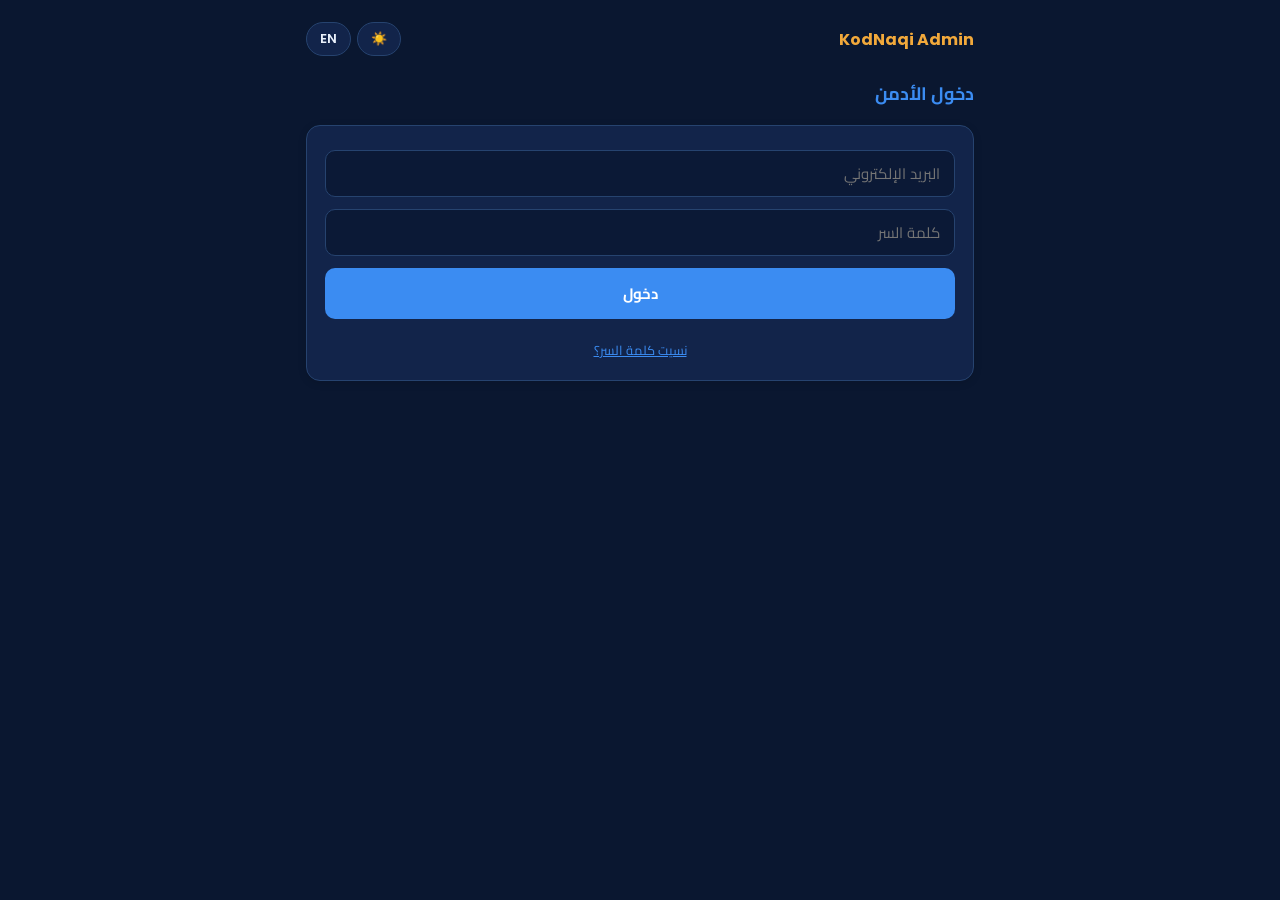
==== static/admin.html @ 53235cf1 "Deploy to Vercel v1" ====
<!DOCTYPE html>
<html lang="ar" dir="rtl" data-theme="dark">
<head>
<meta charset="utf-8"><meta name="viewport" content="width=device-width, initial-scale=1">
<title>KodNaqi Admin</title>
<link rel="stylesheet" href="/static/style.css">
<style>
  .tabs{display:flex;gap:6px;margin:12px 0;flex-wrap:wrap}
  .tabs button{width:auto;flex:1;padding:9px 10px;background:var(--card);color:var(--text);border:1px solid var(--border);font-weight:600;font-size:12.5px;border-radius:10px}
  .tabs button.active{background:var(--accent2);color:#fff;border-color:var(--accent2)}
  .codes{display:grid;grid-template-columns:1fr 1fr;gap:8px;margin:12px 0}
  .codes code{background:var(--input);border:1px solid var(--border);padding:10px;border-radius:8px;text-align:center;font-family:monospace;font-size:15px;letter-spacing:2px;color:var(--text)}
  .warn{background:rgba(242,169,59,.15);border:1px solid var(--accent);padding:12px;border-radius:10px;margin:10px 0;font-size:13px;line-height:1.7}
  .log-row{font-size:12px;padding:6px 8px;border-bottom:1px solid var(--border);display:flex;justify-content:space-between;gap:8px;flex-wrap:wrap}
  .log-row time{color:var(--muted)}
  hr{border:none;border-top:1px solid var(--border);margin:18px 0}
  .file-info{font-size:12px;color:var(--accent);margin:6px 0;min-height:16px;word-break:break-all}
  .prog{height:8px;background:var(--input);border-radius:10px;overflow:hidden;margin:8px 0;display:none}
  .prog-bar{height:100%;background:var(--accent2);width:0%;transition:width .2s}
  .upmsg{font-size:13px;margin-top:8px;min-height:18px}
  .upmsg.ok{color:var(--ok)}
  .upmsg.err{color:#e05c5c}
  button:disabled{opacity:.5;cursor:wait}
</style>
<script>
document.documentElement.dataset.theme = localStorage.getItem('kq-theme') || 'dark';
var l = localStorage.getItem('kq-lang') || 'ar';
document.documentElement.lang = l; document.documentElement.dir = l==='ar'?'rtl':'ltr';
</script>
</head>
<body>
<div class="wrap">
  <div class="topbar">
    <b style="color:var(--accent)">KodNaqi Admin</b>
    <div class="ctrl">
      <button onclick="toggleTheme()" id="themeBtn">🌙</button>
      <button onclick="toggleLang()" id="langBtn">EN</button>
    </div>
  </div>
  <div id="root"></div>
</div>
<script>
const T = {
  ar: {pass:"كلمة السر", email:"البريد الإلكتروني", phone:"رقم الهاتف (اختياري)",
       setup_title:"إعداد حساب الأدمن (أول مرة فقط)",
       setup_note:"سيتم إنشاء 10 رموز استرداد — احفظها في مكان آمن.",
       setup_btn:"إنشاء الحساب", login_btn:"دخول", login_title:"دخول الأدمن",
       forgot:"نسيت كلمة السر؟", otp_title:"رمز التحقق", otp_note:"أدخل الرمز من بريدك",
       otp_btn:"تحقق", recovery_title:"استرداد الحساب",
       recovery_note:"اختر طريقة: رابط بريد أو رمز استرداد.",
       send_link:"إرسال رابط للبريد", use_code:"استخدام رمز الاسترداد",
       new_pass:"كلمة السر الجديدة", confirm_pass:"تأكيد كلمة السر", reset_btn:"تعيين",
       codes_saved:"حفظت هذه الرموز",
       up_new:"رفع كتاب", title:"عنوان الكتاب", author:"المؤلف",
       subject:"التخصص", upload:"رفع الكتاب", new_key:"مفتاح طالب",
       sname:"اسم الطالب", sphone:"رقم الهاتف", skey:"المفتاح (مثال: KQ-2026-001)",
       create:"إنشاء", books:"الكتب", keys:"المفاتيح",
       settings:"الإعدادات", audit:"السجل", del:"حذف", toggle:"تبديل",
       logout:"خروج", wrong:"خطأ", empty:"لا شيء",
       change_pw:"تغيير كلمة السر", current_pw:"كلمة السر الحالية",
       regen:"إعادة إنشاء رموز الاسترداد", regen_note:"ستُلغى القديمة وتظهر 10 جديدة.",
       twofa:"تفعيل التحقق بخطوتين", email_cfg:"إعداد البريد (SMTP)",
       smtp_user:"البريد المرسل منه", smtp_pass:"App Password",
       smtp_host:"SMTP Host", smtp_port:"المنفذ", test_send:"حفظ واختبار",
       email_hint:"لـ Gmail: فعّل 2FA ثم أنشئ App Password.",
       remaining_codes:"رموز استرداد متبقية", save_codes:"احفظ هذه الرموز الآن!",
       stopped:"(موقوف)", need_email:"أعدّ البريد أولاً",
       pick_first:"اختر ملف PDF أولاً", not_pdf:"الملف ليس PDF",
       uploading:"جاري الرفع", uploaded:"تم الرفع بنجاح", failed:"فشل الرفع",
       session_expired:"انتهت الجلسة — سجّل الدخول من جديد"},
  en: {pass:"Password", email:"Email", phone:"Phone (optional)",
       setup_title:"Admin account setup (first time only)",
       setup_note:"10 recovery codes will be generated — save them safely.",
       setup_btn:"Create account", login_btn:"Login", login_title:"Admin login",
       forgot:"Forgot password?", otp_title:"Verification code", otp_note:"Enter the code from your email",
       otp_btn:"Verify", recovery_title:"Account recovery",
       recovery_note:"Choose method: email link or recovery code.",
       send_link:"Send email link", use_code:"Use recovery code",
       new_pass:"New password", confirm_pass:"Confirm password", reset_btn:"Set",
       codes_saved:"I saved these codes",
       up_new:"Upload book", title:"Book title", author:"Author",
       subject:"Subject", upload:"Upload book", new_key:"Student key",
       sname:"Student name", sphone:"Phone", skey:"Key (e.g. KQ-2026-001)",
       create:"Create", books:"Books", keys:"Keys",
       settings:"Settings", audit:"Audit log", del:"Delete", toggle:"Toggle",
       logout:"Logout", wrong:"Error", empty:"Empty",
       change_pw:"Change password", current_pw:"Current password",
       regen:"Regenerate recovery codes", regen_note:"Old codes invalidated, 10 new shown once.",
       twofa:"Enable 2FA", email_cfg:"Email setup (SMTP)",
       smtp_user:"From email", smtp_pass:"App Password",
       smtp_host:"SMTP Host", smtp_port:"Port", test_send:"Save & test",
       email_hint:"Gmail: enable 2FA then create an App Password.",
       remaining_codes:"Remaining recovery codes", save_codes:"Save these codes now!",
       stopped:"(disabled)", need_email:"Set up email first",
       pick_first:"Pick a PDF file first", not_pdf:"Not a PDF file",
       uploading:"Uploading", uploaded:"Uploaded successfully", failed:"Upload failed",
       session_expired:"Session expired — login again"}
};
let lang = localStorage.getItem('kq-lang') || 'ar';
const t = k => T[lang][k] || k;

function toggleTheme(){const th=document.documentElement.dataset.theme==='dark'?'light':'dark';document.documentElement.dataset.theme=th;localStorage.setItem('kq-theme',th);themeBtn.textContent=th==='dark'?'☀️':'🌙';}
function toggleLang(){lang=lang==='ar'?'en':'ar';localStorage.setItem('kq-lang',lang);document.documentElement.lang=lang;document.documentElement.dir=lang==='ar'?'rtl':'ltr';langBtn.textContent=lang==='ar'?'EN':'ع';boot();}

async function api(u,o={}){o.credentials='same-origin';if(o.json){o.headers={'Content-Type':'application/json'};o.body=JSON.stringify(o.json);delete o.json}const r=await fetch(u,o);const j=await r.json().catch(()=>({}));if(r.status===401&&j.auth){renderLogin();throw new Error('401');}return j;}

let boot_status=null, pendingCodes=null, resetToken=null, curTab='books';

async function boot(){
  resetToken = new URLSearchParams(location.search).get('reset');
  try { boot_status = await api('/api/admin/status'); } catch(e) { boot_status = {}; }
  if (resetToken) { renderReset(); return; }
  if (boot_status.setup_needed) renderSetup();
  else if (boot_status.session_active) renderMain();
  else renderLogin();
}

function renderSetup(){
  root.innerHTML = `
    <h2>${t('setup_title')}</h2>
    <div class="card">
      <div class="warn">${t('setup_note')}</div>
      <input id="email" type="email" placeholder="${t('email')}">
      <input id="phone" placeholder="${t('phone')}">
      <input id="pw"    type="password" placeholder="${t('pass')} (8+ chars)">
      <input id="pw2"   type="password" placeholder="${t('confirm_pass')}">
      <button onclick="doSetup()">${t('setup_btn')}</button>
      <div id="m" class="err"></div>
    </div>`;
}
async function doSetup(){
  if (pw.value !== pw2.value) { document.getElementById('m').textContent='كلمتا السر غير متطابقتين'; return; }
  const r = await api('/api/admin/setup',{method:'POST',json:{email:email.value,phone:phone.value,password:pw.value}});
  if (r.ok) { pendingCodes = r.recovery_codes; if(boot_status) boot_status.session_active=true; renderCodes(); }
  else document.getElementById('m').textContent = r.error || t('wrong');
}

function renderCodes(){
  root.innerHTML = `
    <h2>${t('remaining_codes')}</h2>
    <div class="warn">${t('save_codes')}</div>
    <div class="codes">${pendingCodes.map(c=>`<code>${c}</code>`).join('')}</div>
    <button onclick="codesConfirmed()">${t('codes_saved')}</button>`;
}
function codesConfirmed(){
  pendingCodes = null;
  if (boot_status && boot_status.session_active) renderMain();
  else renderLogin();
}

function renderLogin(){
  root.innerHTML = `
    <h2>${t('login_title')}</h2>
    <div class="card">
      <input id="email" type="email" placeholder="${t('email')}">
      <input id="pw"    type="password" placeholder="${t('pass')}">
      <button onclick="doLogin()">${t('login_btn')}</button>
      <div id="m" class="err"></div>
      <div style="text-align:center;margin-top:12px">
        <a href="#" onclick="renderForgot();return false" style="color:var(--accent2);font-size:13px">${t('forgot')}</a>
      </div>
    </div>`;
}
async function doLogin(){
  const r = await api('/api/admin/login',{method:'POST',json:{email:email.value,password:pw.value}});
  if (r.ok && r.otp_required) { renderOtp(); return; }
  if (r.ok) { boot_status.session_active=true; renderMain(); }
  else document.getElementById('m').textContent = r.error || t('wrong');
}

function renderOtp(){
  root.innerHTML = `
    <h2>${t('otp_title')}</h2>
    <div class="card">
      <p class="muted">${t('otp_note')}</p>
      <input id="code" inputmode="numeric" maxlength="6" style="text-align:center;font-size:22px;letter-spacing:6px" placeholder="000000">
      <button onclick="doOtp()">${t('otp_btn')}</button>
      <div id="m" class="err"></div>
    </div>`;
}
async function doOtp(){
  const r = await api('/api/admin/verify_otp',{method:'POST',json:{code:code.value}});
  if (r.ok) { boot_status.session_active=true; renderMain(); }
  else document.getElementById('m').textContent = r.error || t('wrong');
}

function renderForgot(){
  root.innerHTML = `
    <h2>${t('recovery_title')}</h2>
    <div class="card">
      <p class="muted">${t('recovery_note')}</p>
      <h3>${t('send_link')}</h3>
      <input id="email" type="email" placeholder="${t('email')}">
      <button onclick="doForgotEmail()">${t('send_link')}</button>
      <div id="m1" class="err"></div>
      <hr>
      <h3>${t('use_code')}</h3>
      <input id="code" placeholder="Recovery Code">
      <input id="npw" type="password" placeholder="${t('new_pass')}">
      <input id="npw2" type="password" placeholder="${t('confirm_pass')}">
      <button onclick="doForgotCode()">${t('reset_btn')}</button>
      <div id="m2" class="err"></div>
      <div style="text-align:center;margin-top:12px">
        <a href="#" onclick="renderLogin();return false" style="color:var(--accent2);font-size:13px">${t('login_btn')}</a>
      </div>
    </div>`;
}
async function doForgotEmail(){
  const r = await api('/api/admin/forgot',{method:'POST',json:{email:email.value}});
  const el = document.getElementById('m1');
  if (r.ok) el.innerHTML = '<span style="color:var(--ok)">تم الإرسال إن وُجد الحساب</span>';
  else el.textContent = r.hint || r.error || t('wrong');
}
async function doForgotCode(){
  if (npw.value !== npw2.value) { document.getElementById('m2').textContent='كلمتا السر غير متطابقتين'; return; }
  const r = await api('/api/admin/reset_password',{method:'POST',json:{recovery_code:code.value,password:npw.value}});
  if (r.ok) { alert('تم. رموز متبقية: '+r.remaining); renderLogin(); }
  else document.getElementById('m2').textContent = r.error || t('wrong');
}

function renderReset(){
  root.innerHTML = `
    <h2>${t('new_pass')}</h2>
    <div class="card">
      <input id="pw"  type="password" placeholder="${t('new_pass')}">
      <input id="pw2" type="password" placeholder="${t('confirm_pass')}">
      <button onclick="doReset()">${t('reset_btn')}</button>
      <div id="m" class="err"></div>
    </div>`;
}
async function doReset(){
  if (pw.value !== pw2.value) { document.getElementById('m').textContent='كلمتا السر غير متطابقتين'; return; }
  const r = await api('/api/admin/reset_password',{method:'POST',json:{token:resetToken,password:pw.value}});
  if (r.ok) { alert('تم'); history.replaceState({},'','/static/admin.html'); renderLogin(); }
  else document.getElementById('m').textContent = r.error || t('wrong');
}

function renderMain(){
  root.innerHTML = `
    <div class="tabs">
      <button class="${curTab==='books'?'active':''}"    onclick="curTab='books';renderMain()">${t('books')}</button>
      <button class="${curTab==='upload'?'active':''}"   onclick="curTab='upload';renderMain()">${t('up_new')}</button>
      <button class="${curTab==='keys'?'active':''}"     onclick="curTab='keys';renderMain()">${t('keys')}</button>
      <button class="${curTab==='settings'?'active':''}" onclick="curTab='settings';renderMain()">${t('settings')}</button>
      <button class="${curTab==='audit'?'active':''}"    onclick="curTab='audit';renderMain()">${t('audit')}</button>
      <button onclick="doLogout()">${t('logout')}</button>
    </div>
    <div id="panel"></div>`;
  if (curTab==='books')    loadBooksPanel();
  if (curTab==='upload')   renderUploadPanel();
  if (curTab==='keys')     loadKeysPanel();
  if (curTab==='settings') renderSettingsPanel();
  if (curTab==='audit')    loadAuditPanel();
}
async function doLogout(){ await api('/api/admin/logout',{method:'POST'}); boot_status.session_active=false; renderLogin(); }

function renderUploadPanel(){
  document.getElementById('panel').innerHTML = `
    <div class="card">
      <input id="title"   placeholder="${t('title')}">
      <input id="author"  placeholder="${t('author')}">
      <input id="subject" placeholder="${t('subject')}">
      <label class="muted" style="font-size:12px;display:block;margin-top:10px">📄 ${t('up_new')} (PDF)</label>
      <input type="file" id="pdf" accept="application/pdf,.pdf"
             onchange="onFilePicked(this)">
      <div id="fname" class="file-info"></div>
      <div class="prog" id="prog"><div class="prog-bar" id="progBar"></div></div>
      <button id="upbtn" onclick="doUpload()">${t('upload')}</button>
      <div id="m" class="upmsg"></div>
    </div>`;
}
function onFilePicked(input){
  const el = document.getElementById('fname');
  const f = input.files && input.files[0];
  if (!f) { el.textContent = ''; return; }
  el.textContent = `📄 ${f.name}  —  ${(f.size/1048576).toFixed(2)} MB`;
  const msg = document.getElementById('m');
  msg.textContent = ''; msg.className = 'upmsg';
}

async function doUpload(){
  const fileInput = document.getElementById('pdf');
  const msg  = document.getElementById('m');
  const btn  = document.getElementById('upbtn');
  const f = fileInput.files && fileInput.files[0];

  if (!f) {
    msg.textContent = '⚠️ اختر ملفاً أولاً'; msg.className = 'upmsg err'; return;
  }

  const fd = new FormData();
  fd.append('pdf', f);
  fd.append('title', (document.getElementById('title').value || f.name));
  fd.append('author', document.getElementById('author').value);
  fd.append('subject', document.getElementById('subject').value);

  btn.disabled = true;
  msg.className = 'upmsg';
  msg.textContent = '⏳ جاري الرفع... يرجى عدم إغلاق الشاشة';

  try {
    const res = await fetch('/api/admin/upload', {
      method: 'POST',
      body: fd,
      credentials: 'same-origin'
    });
    const j = await res.json();
    
    if (res.status === 401) {
      msg.className = 'upmsg err'; msg.textContent = '⚠️ انتهت الجلسة، سجل الدخول مجدداً';
      setTimeout(renderLogin, 1500);
    } else if (res.ok && j.ok) {
      msg.className = 'upmsg ok';
      msg.textContent = `✅ تم الرفع بنجاح — ${(j.size/1048576).toFixed(1)} MB`;
      fileInput.value = ''; document.getElementById('fname').textContent = '';
      document.getElementById('title').value = '';
    } else {
      msg.className = 'upmsg err';
      msg.textContent = '❌ فشل الرفع: ' + (j.error || ('خطأ ' + res.status));
    }
  } catch (err) {
    msg.className = 'upmsg err';
    msg.textContent = '❌ Network Error: ' + err.message;
  } finally {
    btn.disabled = false;
  }
}

async function loadBooksPanel(){
  const bs = await api('/api/admin/books');
  document.getElementById('panel').innerHTML = bs.length ? bs.map(b=>`
    <div class="card"><b>${b.title}</b>
      <small> ${b.subject} • ${(b.size/1048576).toFixed(1)}MB • ${b.pages}p</small>
      <button class="red" style="margin-top:8px" onclick="doDeleteBook('${b.id}')">${t('del')}</button>
    </div>`).join('') : `<div class="card">${t('empty')}</div>`;
}
async function doDeleteBook(id){ if(!confirm('حذف؟'))return; await api('/api/admin/book/'+id,{method:'DELETE'}); loadBooksPanel(); }

async function loadKeysPanel(){
  const ks = await api('/api/admin/keys');
  const items = Object.entries(ks);
  document.getElementById('panel').innerHTML = `
    <div class="card">
      <h3>${t('new_key')}</h3>
      <input id="sname"  placeholder="${t('sname')}">
      <input id="sphone" placeholder="${t('sphone')}">
      <input id="skey"   placeholder="${t('skey')}">
      <button onclick="doAddKey()">${t('create')}</button>
      <div id="m" class="err"></div>
    </div>
    ${items.length ? items.map(([k,v])=>`
      <div class="card"><b>${k}</b> — ${v.name} ${v.phone||''} ${v.active?'':`<small>${t('stopped')}</small>`}
        <button class="off" style="margin-top:8px" onclick="doToggleKey('${k}')">${t('toggle')}</button></div>
    `).join('') : `<div class="card">${t('empty')}</div>`}`;
}
async function doAddKey(){
  const r = await api('/api/admin/keys',{method:'POST',json:{
    key: document.getElementById('skey').value,
    name: document.getElementById('sname').value,
    phone: document.getElementById('sphone').value
  }});
  if (r.ok) loadKeysPanel();
  else document.getElementById('m').textContent = r.error || t('wrong');
}
async function doToggleKey(k){ await api('/api/admin/toggle_key',{method:'POST',json:{key:k}}); loadKeysPanel(); }

async function renderSettingsPanel(){
  const info = await api('/api/admin/recovery_info');
  document.getElementById('panel').innerHTML = `
    <div class="card">
      <h3>${t('change_pw')}</h3>
      <input id="cpw" type="password" placeholder="${t('current_pw')}">
      <input id="npw" type="password" placeholder="${t('new_pass')}">
      <input id="npw2" type="password" placeholder="${t('confirm_pass')}">
      <button onclick="doChangePw()">${t('reset_btn')}</button>
      <div id="m1" class="err"></div>
    </div>
    <div class="card">
      <h3>${t('regen')} — <small class="muted">${t('remaining_codes')}: ${info.remaining}</small></h3>
      <p class="muted" style="font-size:12px">${t('regen_note')}</p>
      <input id="rpw" type="password" placeholder="${t('current_pw')}">
      <button onclick="doRegen()">${t('regen')}</button>
      <div id="m2" class="err"></div>
    </div>
    <div class="card">
      <h3>${t('twofa')}</h3>
      <input id="tpw" type="password" placeholder="${t('current_pw')}">
      <button onclick="doToggle2fa(true)">${t('twofa')}</button>
      <button class="off" style="margin-top:6px" onclick="doToggle2fa(false)">${t('toggle')}</button>
      <div id="m3" class="err"></div>
    </div>
    <div class="card">
      <h3>${t('email_cfg')}</h3>
      <p class="muted" style="font-size:12px">${t('email_hint')}</p>
      <input id="epw" type="password" placeholder="${t('current_pw')}">
      <input id="ehost" value="smtp.gmail.com" placeholder="${t('smtp_host')}">
      <input id="eport" value="465" placeholder="${t('smtp_port')}">
      <input id="euser" placeholder="${t('smtp_user')}">
      <input id="epass" type="password" placeholder="${t('smtp_pass')}">
      <button onclick="doEmailConfig()">${t('test_send')}</button>
      <div id="m4" class="err"></div>
    </div>`;
}
async function doChangePw(){
  if (document.getElementById('npw').value !== document.getElementById('npw2').value) {
    document.getElementById('m1').textContent='كلمتا السر غير متطابقتين'; return;
  }
  const r = await api('/api/admin/change_password',{method:'POST',json:{
    current_password: document.getElementById('cpw').value,
    new_password: document.getElementById('npw').value
  }});
  document.getElementById('m1').innerHTML = r.ok?'<span style="color:var(--ok)">تم</span>':'خطأ: '+(r.error||'');
}
async function doRegen(){
  const r = await api('/api/admin/regenerate_recovery',{method:'POST',json:{password:document.getElementById('rpw').value}});
  if (r.ok){ pendingCodes=r.codes; renderCodes(); }
  else document.getElementById('m2').textContent = r.error || t('wrong');
}
async function doToggle2fa(en){
  const r = await api('/api/admin/toggle_2fa',{method:'POST',json:{password:document.getElementById('tpw').value,enable:en}});
  if (r.ok) document.getElementById('m3').innerHTML='<span style="color:var(--ok)">تم</span>';
  else if (r.error==='no_email') document.getElementById('m3').textContent = t('need_email');
  else document.getElementById('m3').textContent = r.error || t('wrong');
}
async function doEmailConfig(){
  const r = await api('/api/admin/email_config',{method:'POST',json:{
    password:   document.getElementById('epw').value,
    smtp_host:  document.getElementById('ehost').value,
    smtp_port:  parseInt(document.getElementById('eport').value),
    smtp_user:  document.getElementById('euser').value,
    smtp_pass:  document.getElementById('epass').value
  }});
  document.getElementById('m4').innerHTML = r.ok
    ? '<span style="color:var(--ok)">تم — '+(r.test_msg||'')+'</span>'
    : 'خطأ: '+(r.error||r.test_msg||'');
}
async function loadAuditPanel(){
  const logs = await api('/api/admin/audit');
  document.getElementById('panel').innerHTML = `<div class="card">${logs.length?logs.map(l=>`
    <div class="log-row">
      <span><b>${l.action}</b> ${l.detail?'— '+l.detail:''} <small class="muted">${l.ip||''}</small></span>
      <time>${new Date(l.ts*1000).toLocaleString()}</time>
    </div>`).join(''):t('empty')}</div>`;
}

themeBtn.textContent = document.documentElement.dataset.theme==='dark'?'☀️':'🌙';
langBtn.textContent = lang==='ar'?'EN':'ع';
boot();
</script>
</body>
</html>
---- static/style.css ----
@font-face{font-family:'AppFont';font-weight:400;src:url('/static/fonts/cairo-400.woff2') format('woff2');unicode-range:U+0600-06FF,U+0750-077F,U+FB50-FDFF,U+FE70-FEFF;}
@font-face{font-family:'AppFont';font-weight:600;src:url('/static/fonts/cairo-600.woff2') format('woff2');unicode-range:U+0600-06FF,U+0750-077F,U+FB50-FDFF,U+FE70-FEFF;}
@font-face{font-family:'AppFont';font-weight:700;src:url('/static/fonts/cairo-700.woff2') format('woff2');unicode-range:U+0600-06FF,U+0750-077F,U+FB50-FDFF,U+FE70-FEFF;}
@font-face{font-family:'AppFont';font-weight:400;src:url('/static/fonts/poppins-400.woff2') format('woff2');unicode-range:U+0000-024F;}
@font-face{font-family:'AppFont';font-weight:600;src:url('/static/fonts/poppins-600.woff2') format('woff2');unicode-range:U+0000-024F;}
@font-face{font-family:'AppFont';font-weight:700;src:url('/static/fonts/poppins-700.woff2') format('woff2');unicode-range:U+0000-024F;}

:root[data-theme="dark"]{--bg:#0a1730;--card:#12244a;--text:#eaf1fb;--muted:#8fa3c8;--accent:#f2a93b;--accent2:#3b8cf2;--input:#0b1936;--border:#26436f;--ok:#2fbf71;}
:root[data-theme="light"]{--bg:#eef3fa;--card:#ffffff;--text:#10264d;--muted:#5a6f92;--accent:#e89b1c;--accent2:#2176e0;--input:#ffffff;--border:#cfdaea;--ok:#1d9e5b;}

*{box-sizing:border-box;font-family:'AppFont',Tahoma,sans-serif;}
body{margin:0;background:var(--bg);color:var(--text);transition:background .3s,color .3s;}
.wrap{max-width:700px;margin:0 auto;padding:16px;}
.card{background:var(--card);border:1px solid var(--border);border-radius:14px;padding:18px;margin-bottom:12px;box-shadow:0 2px 8px rgba(0,0,0,.12);}
h1{color:var(--accent);font-size:22px;text-align:center;font-weight:700;margin:10px 0;}
h2{color:var(--accent2);font-size:18px;font-weight:700;}

input,button{width:100%;padding:11px 14px;margin:6px 0;border-radius:10px;font-size:15px;font-family:inherit;}
input{background:var(--input);border:1px solid var(--border);color:var(--text);outline:none;transition:border-color .2s,box-shadow .2s;}
input:focus{border-color:var(--accent2);box-shadow:0 0 0 3px rgba(59,140,242,.18);}
button{background:var(--accent2);color:#fff;font-weight:700;border:none;cursor:pointer;transition:opacity .2s;}
button:active{opacity:.85;}
button.off{background:var(--muted);}
button.red{background:#d64545;}

.topbar{display:flex;justify-content:space-between;align-items:center;margin-bottom:8px;gap:8px;}
.ctrl{display:flex;gap:6px;}
.ctrl button{width:auto;padding:6px 13px;font-size:13px;background:var(--card);border:1px solid var(--border);color:var(--text);border-radius:20px;font-weight:600;}
.pill{font-size:11px;padding:3px 10px;border-radius:20px;background:rgba(47,191,113,.15);color:var(--ok);font-weight:700;white-space:nowrap;}
.pill.no{background:rgba(143,163,200,.15);color:var(--muted);}
.book{display:flex;justify-content:space-between;align-items:center;gap:10px;}
.subj{color:var(--accent);font-size:12px;font-weight:600;}
small,.muted{color:var(--muted);}
.err{color:#e05c5c;}
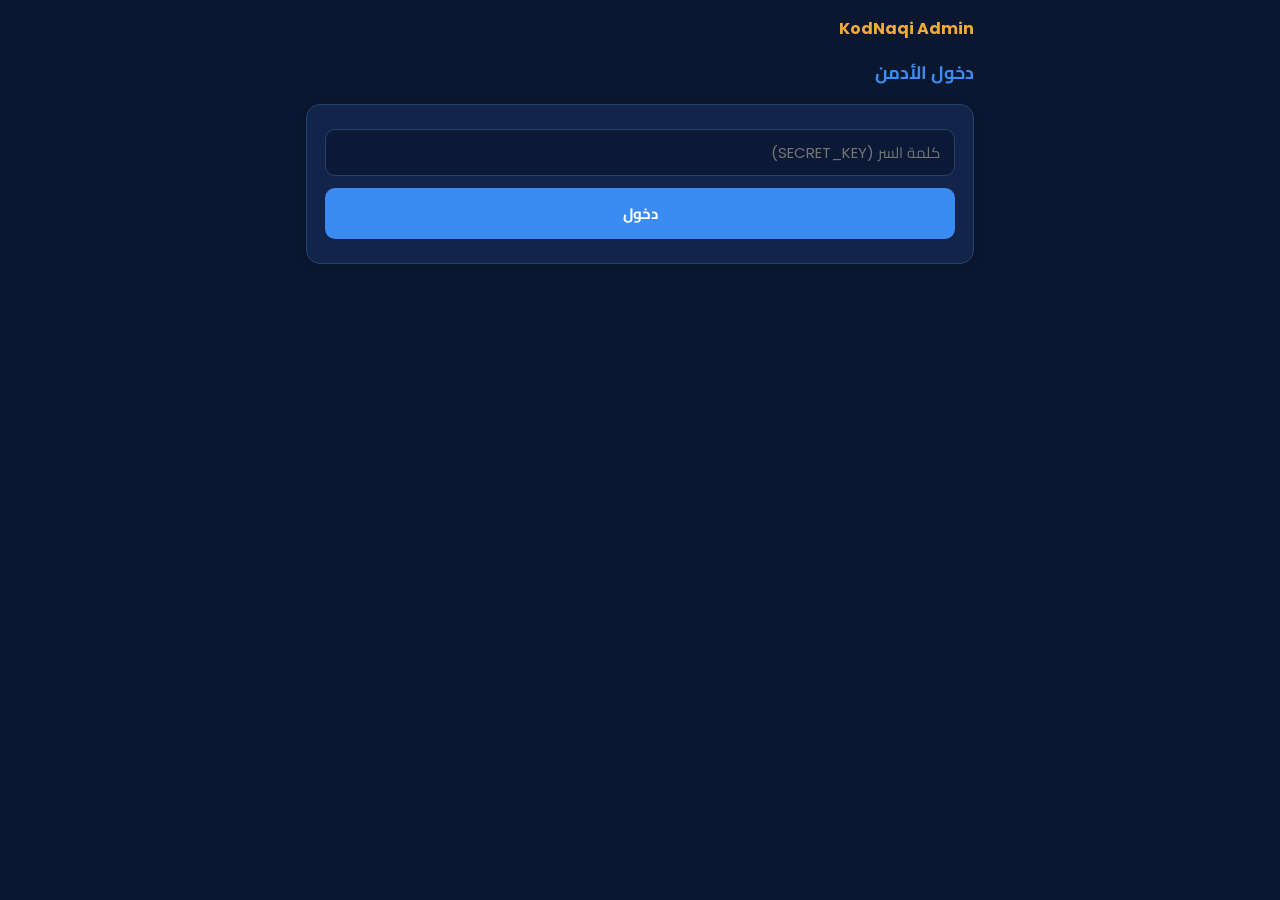
==== commit d1856f53: "Fix: Admin UI feedback and add script upload endpoint" ====
--- a/static/admin.html
+++ b/static/admin.html
@@ -6,446 +6,102 @@
 <link rel="stylesheet" href="/static/style.css">
 <style>
   .tabs{display:flex;gap:6px;margin:12px 0;flex-wrap:wrap}
-  .tabs button{width:auto;flex:1;padding:9px 10px;background:var(--card);color:var(--text);border:1px solid var(--border);font-weight:600;font-size:12.5px;border-radius:10px}
-  .tabs button.active{background:var(--accent2);color:#fff;border-color:var(--accent2)}
-  .codes{display:grid;grid-template-columns:1fr 1fr;gap:8px;margin:12px 0}
-  .codes code{background:var(--input);border:1px solid var(--border);padding:10px;border-radius:8px;text-align:center;font-family:monospace;font-size:15px;letter-spacing:2px;color:var(--text)}
-  .warn{background:rgba(242,169,59,.15);border:1px solid var(--accent);padding:12px;border-radius:10px;margin:10px 0;font-size:13px;line-height:1.7}
-  .log-row{font-size:12px;padding:6px 8px;border-bottom:1px solid var(--border);display:flex;justify-content:space-between;gap:8px;flex-wrap:wrap}
-  .log-row time{color:var(--muted)}
-  hr{border:none;border-top:1px solid var(--border);margin:18px 0}
-  .file-info{font-size:12px;color:var(--accent);margin:6px 0;min-height:16px;word-break:break-all}
-  .prog{height:8px;background:var(--input);border-radius:10px;overflow:hidden;margin:8px 0;display:none}
-  .prog-bar{height:100%;background:var(--accent2);width:0%;transition:width .2s}
-  .upmsg{font-size:13px;margin-top:8px;min-height:18px}
-  .upmsg.ok{color:var(--ok)}
-  .upmsg.err{color:#e05c5c}
-  button:disabled{opacity:.5;cursor:wait}
+  .tabs button{flex:1;padding:9px;font-size:12px;border-radius:10px}
+  .tabs button.active{background:var(--accent2);color:#fff}
+  .warn{background:rgba(242,169,59,.15);border:1px solid var(--accent);padding:12px;border-radius:10px;margin:10px 0;font-size:13px}
 </style>
 <script>
 document.documentElement.dataset.theme = localStorage.getItem('kq-theme') || 'dark';
-var l = localStorage.getItem('kq-lang') || 'ar';
-document.documentElement.lang = l; document.documentElement.dir = l==='ar'?'rtl':'ltr';
 </script>
 </head>
 <body>
 <div class="wrap">
-  <div class="topbar">
-    <b style="color:var(--accent)">KodNaqi Admin</b>
-    <div class="ctrl">
-      <button onclick="toggleTheme()" id="themeBtn">🌙</button>
-      <button onclick="toggleLang()" id="langBtn">EN</button>
-    </div>
-  </div>
+  <div class="topbar"><b style="color:var(--accent)">KodNaqi Admin</b></div>
   <div id="root"></div>
 </div>
 <script>
-const T = {
-  ar: {pass:"كلمة السر", email:"البريد الإلكتروني", phone:"رقم الهاتف (اختياري)",
-       setup_title:"إعداد حساب الأدمن (أول مرة فقط)",
-       setup_note:"سيتم إنشاء 10 رموز استرداد — احفظها في مكان آمن.",
-       setup_btn:"إنشاء الحساب", login_btn:"دخول", login_title:"دخول الأدمن",
-       forgot:"نسيت كلمة السر؟", otp_title:"رمز التحقق", otp_note:"أدخل الرمز من بريدك",
-       otp_btn:"تحقق", recovery_title:"استرداد الحساب",
-       recovery_note:"اختر طريقة: رابط بريد أو رمز استرداد.",
-       send_link:"إرسال رابط للبريد", use_code:"استخدام رمز الاسترداد",
-       new_pass:"كلمة السر الجديدة", confirm_pass:"تأكيد كلمة السر", reset_btn:"تعيين",
-       codes_saved:"حفظت هذه الرموز",
-       up_new:"رفع كتاب", title:"عنوان الكتاب", author:"المؤلف",
-       subject:"التخصص", upload:"رفع الكتاب", new_key:"مفتاح طالب",
-       sname:"اسم الطالب", sphone:"رقم الهاتف", skey:"المفتاح (مثال: KQ-2026-001)",
-       create:"إنشاء", books:"الكتب", keys:"المفاتيح",
-       settings:"الإعدادات", audit:"السجل", del:"حذف", toggle:"تبديل",
-       logout:"خروج", wrong:"خطأ", empty:"لا شيء",
-       change_pw:"تغيير كلمة السر", current_pw:"كلمة السر الحالية",
-       regen:"إعادة إنشاء رموز الاسترداد", regen_note:"ستُلغى القديمة وتظهر 10 جديدة.",
-       twofa:"تفعيل التحقق بخطوتين", email_cfg:"إعداد البريد (SMTP)",
-       smtp_user:"البريد المرسل منه", smtp_pass:"App Password",
-       smtp_host:"SMTP Host", smtp_port:"المنفذ", test_send:"حفظ واختبار",
-       email_hint:"لـ Gmail: فعّل 2FA ثم أنشئ App Password.",
-       remaining_codes:"رموز استرداد متبقية", save_codes:"احفظ هذه الرموز الآن!",
-       stopped:"(موقوف)", need_email:"أعدّ البريد أولاً",
-       pick_first:"اختر ملف PDF أولاً", not_pdf:"الملف ليس PDF",
-       uploading:"جاري الرفع", uploaded:"تم الرفع بنجاح", failed:"فشل الرفع",
-       session_expired:"انتهت الجلسة — سجّل الدخول من جديد"},
-  en: {pass:"Password", email:"Email", phone:"Phone (optional)",
-       setup_title:"Admin account setup (first time only)",
-       setup_note:"10 recovery codes will be generated — save them safely.",
-       setup_btn:"Create account", login_btn:"Login", login_title:"Admin login",
-       forgot:"Forgot password?", otp_title:"Verification code", otp_note:"Enter the code from your email",
-       otp_btn:"Verify", recovery_title:"Account recovery",
-       recovery_note:"Choose method: email link or recovery code.",
-       send_link:"Send email link", use_code:"Use recovery code",
-       new_pass:"New password", confirm_pass:"Confirm password", reset_btn:"Set",
-       codes_saved:"I saved these codes",
-       up_new:"Upload book", title:"Book title", author:"Author",
-       subject:"Subject", upload:"Upload book", new_key:"Student key",
-       sname:"Student name", sphone:"Phone", skey:"Key (e.g. KQ-2026-001)",
-       create:"Create", books:"Books", keys:"Keys",
-       settings:"Settings", audit:"Audit log", del:"Delete", toggle:"Toggle",
-       logout:"Logout", wrong:"Error", empty:"Empty",
-       change_pw:"Change password", current_pw:"Current password",
-       regen:"Regenerate recovery codes", regen_note:"Old codes invalidated, 10 new shown once.",
-       twofa:"Enable 2FA", email_cfg:"Email setup (SMTP)",
-       smtp_user:"From email", smtp_pass:"App Password",
-       smtp_host:"SMTP Host", smtp_port:"Port", test_send:"Save & test",
-       email_hint:"Gmail: enable 2FA then create an App Password.",
-       remaining_codes:"Remaining recovery codes", save_codes:"Save these codes now!",
-       stopped:"(disabled)", need_email:"Set up email first",
-       pick_first:"Pick a PDF file first", not_pdf:"Not a PDF file",
-       uploading:"Uploading", uploaded:"Uploaded successfully", failed:"Upload failed",
-       session_expired:"Session expired — login again"}
-};
-let lang = localStorage.getItem('kq-lang') || 'ar';
-const t = k => T[lang][k] || k;
+let admin = false;
+async function api(u,o={}){o.credentials='same-origin';if(o.json){o.headers={'Content-Type':'application/json'};o.body=JSON.stringify(o.json);delete o.json}const r=await fetch(u,o);return r.json();}
 
-function toggleTheme(){const th=document.documentElement.dataset.theme==='dark'?'light':'dark';document.documentElement.dataset.theme=th;localStorage.setItem('kq-theme',th);themeBtn.textContent=th==='dark'?'☀️':'🌙';}
-function toggleLang(){lang=lang==='ar'?'en':'ar';localStorage.setItem('kq-lang',lang);document.documentElement.lang=lang;document.documentElement.dir=lang==='ar'?'rtl':'ltr';langBtn.textContent=lang==='ar'?'EN':'ع';boot();}
-
-async function api(u,o={}){o.credentials='same-origin';if(o.json){o.headers={'Content-Type':'application/json'};o.body=JSON.stringify(o.json);delete o.json}const r=await fetch(u,o);const j=await r.json().catch(()=>({}));if(r.status===401&&j.auth){renderLogin();throw new Error('401');}return j;}
-
-let boot_status=null, pendingCodes=null, resetToken=null, curTab='books';
-
-async function boot(){
-  resetToken = new URLSearchParams(location.search).get('reset');
-  try { boot_status = await api('/api/admin/status'); } catch(e) { boot_status = {}; }
-  if (resetToken) { renderReset(); return; }
-  if (boot_status.setup_needed) renderSetup();
-  else if (boot_status.session_active) renderMain();
-  else renderLogin();
-}
-
-function renderSetup(){
-  root.innerHTML = `
-    <h2>${t('setup_title')}</h2>
+function loginView(){
+  document.getElementById('root').innerHTML = `
+    <h2>دخول الأدمن</h2>
     <div class="card">
-      <div class="warn">${t('setup_note')}</div>
-      <input id="email" type="email" placeholder="${t('email')}">
-      <input id="phone" placeholder="${t('phone')}">
-      <input id="pw"    type="password" placeholder="${t('pass')} (8+ chars)">
-      <input id="pw2"   type="password" placeholder="${t('confirm_pass')}">
-      <button onclick="doSetup()">${t('setup_btn')}</button>
-      <div id="m" class="err"></div>
-    </div>`;
-}
-async function doSetup(){
-  if (pw.value !== pw2.value) { document.getElementById('m').textContent='كلمتا السر غير متطابقتين'; return; }
-  const r = await api('/api/admin/setup',{method:'POST',json:{email:email.value,phone:phone.value,password:pw.value}});
-  if (r.ok) { pendingCodes = r.recovery_codes; if(boot_status) boot_status.session_active=true; renderCodes(); }
-  else document.getElementById('m').textContent = r.error || t('wrong');
-}
-
-function renderCodes(){
-  root.innerHTML = `
-    <h2>${t('remaining_codes')}</h2>
-    <div class="warn">${t('save_codes')}</div>
-    <div class="codes">${pendingCodes.map(c=>`<code>${c}</code>`).join('')}</div>
-    <button onclick="codesConfirmed()">${t('codes_saved')}</button>`;
-}
-function codesConfirmed(){
-  pendingCodes = null;
-  if (boot_status && boot_status.session_active) renderMain();
-  else renderLogin();
-}
-
-function renderLogin(){
-  root.innerHTML = `
-    <h2>${t('login_title')}</h2>
-    <div class="card">
-      <input id="email" type="email" placeholder="${t('email')}">
-      <input id="pw"    type="password" placeholder="${t('pass')}">
-      <button onclick="doLogin()">${t('login_btn')}</button>
-      <div id="m" class="err"></div>
-      <div style="text-align:center;margin-top:12px">
-        <a href="#" onclick="renderForgot();return false" style="color:var(--accent2);font-size:13px">${t('forgot')}</a>
-      </div>
+      <input type="password" id="pw" placeholder="كلمة السر (SECRET_KEY)">
+      <button onclick="doLogin()">دخول</button>
     </div>`;
 }
 async function doLogin(){
-  const r = await api('/api/admin/login',{method:'POST',json:{email:email.value,password:pw.value}});
-  if (r.ok && r.otp_required) { renderOtp(); return; }
-  if (r.ok) { boot_status.session_active=true; renderMain(); }
-  else document.getElementById('m').textContent = r.error || t('wrong');
+  const r = await api('/api/admin/login',{method:'POST',json:{password:document.getElementById('pw').value}});
+  if(r.ok){admin=true;mainView();}else{alert('كلمة سر خاطئة');}
 }
 
-function renderOtp(){
-  root.innerHTML = `
-    <h2>${t('otp_title')}</h2>
+function mainView(){
+  document.getElementById('root').innerHTML = `
+    <div class="tabs">
+      <button class="active" onclick="loadKeys()">المفاتيح</button>
+      <button onclick="loadBooks()">الكتب</button>
+    </div>
+    <div id="panel"></div>`;
+  loadKeys();
+}
+
+async function loadKeys(){
+  document.getElementById('panel').innerHTML = `
     <div class="card">
-      <p class="muted">${t('otp_note')}</p>
-      <input id="code" inputmode="numeric" maxlength="6" style="text-align:center;font-size:22px;letter-spacing:6px" placeholder="000000">
-      <button onclick="doOtp()">${t('otp_btn')}</button>
-      <div id="m" class="err"></div>
+      <h3>إنشاء مفتاح طالب</h3>
+      <input id="sname" placeholder="اسم الطالب">
+      <input id="sphone" placeholder="رقم الهاتف">
+      <input id="skey" placeholder="المفتاح (مثال: KQ-001)">
+      <button onclick="createKey()">إنشاء المفتاح</button>
+      <div id="msg" style="margin-top:10px;font-weight:bold"></div>
     </div>`;
 }
-async function doOtp(){
-  const r = await api('/api/admin/verify_otp',{method:'POST',json:{code:code.value}});
-  if (r.ok) { boot_status.session_active=true; renderMain(); }
-  else document.getElementById('m').textContent = r.error || t('wrong');
-}
 
-function renderForgot(){
-  root.innerHTML = `
-    <h2>${t('recovery_title')}</h2>
-    <div class="card">
-      <p class="muted">${t('recovery_note')}</p>
-      <h3>${t('send_link')}</h3>
-      <input id="email" type="email" placeholder="${t('email')}">
-      <button onclick="doForgotEmail()">${t('send_link')}</button>
-      <div id="m1" class="err"></div>
-      <hr>
-      <h3>${t('use_code')}</h3>
-      <input id="code" placeholder="Recovery Code">
-      <input id="npw" type="password" placeholder="${t('new_pass')}">
-      <input id="npw2" type="password" placeholder="${t('confirm_pass')}">
-      <button onclick="doForgotCode()">${t('reset_btn')}</button>
-      <div id="m2" class="err"></div>
-      <div style="text-align:center;margin-top:12px">
-        <a href="#" onclick="renderLogin();return false" style="color:var(--accent2);font-size:13px">${t('login_btn')}</a>
-      </div>
-    </div>`;
-}
-async function doForgotEmail(){
-  const r = await api('/api/admin/forgot',{method:'POST',json:{email:email.value}});
-  const el = document.getElementById('m1');
-  if (r.ok) el.innerHTML = '<span style="color:var(--ok)">تم الإرسال إن وُجد الحساب</span>';
-  else el.textContent = r.hint || r.error || t('wrong');
-}
-async function doForgotCode(){
-  if (npw.value !== npw2.value) { document.getElementById('m2').textContent='كلمتا السر غير متطابقتين'; return; }
-  const r = await api('/api/admin/reset_password',{method:'POST',json:{recovery_code:code.value,password:npw.value}});
-  if (r.ok) { alert('تم. رموز متبقية: '+r.remaining); renderLogin(); }
-  else document.getElementById('m2').textContent = r.error || t('wrong');
-}
-
-function renderReset(){
-  root.innerHTML = `
-    <h2>${t('new_pass')}</h2>
-    <div class="card">
-      <input id="pw"  type="password" placeholder="${t('new_pass')}">
-      <input id="pw2" type="password" placeholder="${t('confirm_pass')}">
-      <button onclick="doReset()">${t('reset_btn')}</button>
-      <div id="m" class="err"></div>
-    </div>`;
-}
-async function doReset(){
-  if (pw.value !== pw2.value) { document.getElementById('m').textContent='كلمتا السر غير متطابقتين'; return; }
-  const r = await api('/api/admin/reset_password',{method:'POST',json:{token:resetToken,password:pw.value}});
-  if (r.ok) { alert('تم'); history.replaceState({},'','/static/admin.html'); renderLogin(); }
-  else document.getElementById('m').textContent = r.error || t('wrong');
-}
-
-function renderMain(){
-  root.innerHTML = `
-    <div class="tabs">
-      <button class="${curTab==='books'?'active':''}"    onclick="curTab='books';renderMain()">${t('books')}</button>
-      <button class="${curTab==='upload'?'active':''}"   onclick="curTab='upload';renderMain()">${t('up_new')}</button>
-      <button class="${curTab==='keys'?'active':''}"     onclick="curTab='keys';renderMain()">${t('keys')}</button>
-      <button class="${curTab==='settings'?'active':''}" onclick="curTab='settings';renderMain()">${t('settings')}</button>
-      <button class="${curTab==='audit'?'active':''}"    onclick="curTab='audit';renderMain()">${t('audit')}</button>
-      <button onclick="doLogout()">${t('logout')}</button>
-    </div>
-    <div id="panel"></div>`;
-  if (curTab==='books')    loadBooksPanel();
-  if (curTab==='upload')   renderUploadPanel();
-  if (curTab==='keys')     loadKeysPanel();
-  if (curTab==='settings') renderSettingsPanel();
-  if (curTab==='audit')    loadAuditPanel();
-}
-async function doLogout(){ await api('/api/admin/logout',{method:'POST'}); boot_status.session_active=false; renderLogin(); }
-
-function renderUploadPanel(){
-  document.getElementById('panel').innerHTML = `
-    <div class="card">
-      <input id="title"   placeholder="${t('title')}">
-      <input id="author"  placeholder="${t('author')}">
-      <input id="subject" placeholder="${t('subject')}">
-      <label class="muted" style="font-size:12px;display:block;margin-top:10px">📄 ${t('up_new')} (PDF)</label>
-      <input type="file" id="pdf" accept="application/pdf,.pdf"
-             onchange="onFilePicked(this)">
-      <div id="fname" class="file-info"></div>
-      <div class="prog" id="prog"><div class="prog-bar" id="progBar"></div></div>
-      <button id="upbtn" onclick="doUpload()">${t('upload')}</button>
-      <div id="m" class="upmsg"></div>
-    </div>`;
-}
-function onFilePicked(input){
-  const el = document.getElementById('fname');
-  const f = input.files && input.files[0];
-  if (!f) { el.textContent = ''; return; }
-  el.textContent = `📄 ${f.name}  —  ${(f.size/1048576).toFixed(2)} MB`;
-  const msg = document.getElementById('m');
-  msg.textContent = ''; msg.className = 'upmsg';
-}
-
-async function doUpload(){
-  const fileInput = document.getElementById('pdf');
-  const msg  = document.getElementById('m');
-  const btn  = document.getElementById('upbtn');
-  const f = fileInput.files && fileInput.files[0];
-
-  if (!f) {
-    msg.textContent = '⚠️ اختر ملفاً أولاً'; msg.className = 'upmsg err'; return;
-  }
-
-  const fd = new FormData();
-  fd.append('pdf', f);
-  fd.append('title', (document.getElementById('title').value || f.name));
-  fd.append('author', document.getElementById('author').value);
-  fd.append('subject', document.getElementById('subject').value);
-
-  btn.disabled = true;
-  msg.className = 'upmsg';
-  msg.textContent = '⏳ جاري الرفع... يرجى عدم إغلاق الشاشة';
-
-  try {
-    const res = await fetch('/api/admin/upload', {
-      method: 'POST',
-      body: fd,
-      credentials: 'same-origin'
-    });
-    const j = await res.json();
-    
-    if (res.status === 401) {
-      msg.className = 'upmsg err'; msg.textContent = '⚠️ انتهت الجلسة، سجل الدخول مجدداً';
-      setTimeout(renderLogin, 1500);
-    } else if (res.ok && j.ok) {
-      msg.className = 'upmsg ok';
-      msg.textContent = `✅ تم الرفع بنجاح — ${(j.size/1048576).toFixed(1)} MB`;
-      fileInput.value = ''; document.getElementById('fname').textContent = '';
-      document.getElementById('title').value = '';
-    } else {
-      msg.className = 'upmsg err';
-      msg.textContent = '❌ فشل الرفع: ' + (j.error || ('خطأ ' + res.status));
-    }
-  } catch (err) {
-    msg.className = 'upmsg err';
-    msg.textContent = '❌ Network Error: ' + err.message;
-  } finally {
-    btn.disabled = false;
-  }
-}
-
-async function loadBooksPanel(){
-  const bs = await api('/api/admin/books');
-  document.getElementById('panel').innerHTML = bs.length ? bs.map(b=>`
-    <div class="card"><b>${b.title}</b>
-      <small> ${b.subject} • ${(b.size/1048576).toFixed(1)}MB • ${b.pages}p</small>
-      <button class="red" style="margin-top:8px" onclick="doDeleteBook('${b.id}')">${t('del')}</button>
-    </div>`).join('') : `<div class="card">${t('empty')}</div>`;
-}
-async function doDeleteBook(id){ if(!confirm('حذف؟'))return; await api('/api/admin/book/'+id,{method:'DELETE'}); loadBooksPanel(); }
-
-async function loadKeysPanel(){
-  const ks = await api('/api/admin/keys');
-  const items = Object.entries(ks);
-  document.getElementById('panel').innerHTML = `
-    <div class="card">
-      <h3>${t('new_key')}</h3>
-      <input id="sname"  placeholder="${t('sname')}">
-      <input id="sphone" placeholder="${t('sphone')}">
-      <input id="skey"   placeholder="${t('skey')}">
-      <button onclick="doAddKey()">${t('create')}</button>
-      <div id="m" class="err"></div>
-    </div>
-    ${items.length ? items.map(([k,v])=>`
-      <div class="card"><b>${k}</b> — ${v.name} ${v.phone||''} ${v.active?'':`<small>${t('stopped')}</small>`}
-        <button class="off" style="margin-top:8px" onclick="doToggleKey('${k}')">${t('toggle')}</button></div>
-    `).join('') : `<div class="card">${t('empty')}</div>`}`;
-}
-async function doAddKey(){
+async function createKey(){
+  const btn = event.target;
+  btn.disabled = true; btn.textContent = 'جاري الإنشاء...';
   const r = await api('/api/admin/keys',{method:'POST',json:{
     key: document.getElementById('skey').value,
     name: document.getElementById('sname').value,
     phone: document.getElementById('sphone').value
   }});
-  if (r.ok) loadKeysPanel();
-  else document.getElementById('m').textContent = r.error || t('wrong');
+  btn.disabled = false; btn.textContent = 'إنشاء المفتاح';
+  const msg = document.getElementById('msg');
+  if(r.ok){ msg.style.color = '#2fbf71'; msg.textContent = '✅ تم إنشاء المفتاح بنجاح!'; }
+  else { msg.style.color = '#e05c5c'; msg.textContent = '❌ خطأ: ' + (r.error||''); }
 }
-async function doToggleKey(k){ await api('/api/admin/toggle_key',{method:'POST',json:{key:k}}); loadKeysPanel(); }
 
-async function renderSettingsPanel(){
-  const info = await api('/api/admin/recovery_info');
+function loadBooks(){
   document.getElementById('panel').innerHTML = `
     <div class="card">
-      <h3>${t('change_pw')}</h3>
-      <input id="cpw" type="password" placeholder="${t('current_pw')}">
-      <input id="npw" type="password" placeholder="${t('new_pass')}">
-      <input id="npw2" type="password" placeholder="${t('confirm_pass')}">
-      <button onclick="doChangePw()">${t('reset_btn')}</button>
-      <div id="m1" class="err"></div>
-    </div>
-    <div class="card">
-      <h3>${t('regen')} — <small class="muted">${t('remaining_codes')}: ${info.remaining}</small></h3>
-      <p class="muted" style="font-size:12px">${t('regen_note')}</p>
-      <input id="rpw" type="password" placeholder="${t('current_pw')}">
-      <button onclick="doRegen()">${t('regen')}</button>
-      <div id="m2" class="err"></div>
-    </div>
-    <div class="card">
-      <h3>${t('twofa')}</h3>
-      <input id="tpw" type="password" placeholder="${t('current_pw')}">
-      <button onclick="doToggle2fa(true)">${t('twofa')}</button>
-      <button class="off" style="margin-top:6px" onclick="doToggle2fa(false)">${t('toggle')}</button>
-      <div id="m3" class="err"></div>
-    </div>
-    <div class="card">
-      <h3>${t('email_cfg')}</h3>
-      <p class="muted" style="font-size:12px">${t('email_hint')}</p>
-      <input id="epw" type="password" placeholder="${t('current_pw')}">
-      <input id="ehost" value="smtp.gmail.com" placeholder="${t('smtp_host')}">
-      <input id="eport" value="465" placeholder="${t('smtp_port')}">
-      <input id="euser" placeholder="${t('smtp_user')}">
-      <input id="epass" type="password" placeholder="${t('smtp_pass')}">
-      <button onclick="doEmailConfig()">${t('test_send')}</button>
-      <div id="m4" class="err"></div>
+      <div class="warn">⚠️ ملاحظة هامة: منصة Vercel لا تقبل رفع ملفات أكبر من 4 ميجا من المتصفح. لرفع كتبك الكبيرة، استخدم سكربت الترمكس.</div>
+      <h3>رفع كتاب (للملفات الصغيرة فقط)</h3>
+      <input id="title" placeholder="عنوان الكتاب">
+      <input type="file" id="pdf" accept="application/pdf">
+      <button onclick="uploadBook()">رفع</button>
+      <div id="msg" style="margin-top:10px"></div>
     </div>`;
 }
-async function doChangePw(){
-  if (document.getElementById('npw').value !== document.getElementById('npw2').value) {
-    document.getElementById('m1').textContent='كلمتا السر غير متطابقتين'; return;
+
+async function uploadBook(){
+  const f = document.getElementById('pdf').files[0];
+  const msg = document.getElementById('msg');
+  if(!f) { msg.textContent = 'اختر ملفاً'; return; }
+  if(f.size > 4.5 * 1024 * 1024) {
+    msg.style.color = '#e05c5c';
+    msg.textContent = '❌ الملف كبير جداً! استخدم سكربت الترمكس لرفعه.';
+    return;
   }
-  const r = await api('/api/admin/change_password',{method:'POST',json:{
-    current_password: document.getElementById('cpw').value,
-    new_password: document.getElementById('npw').value
-  }});
-  document.getElementById('m1').innerHTML = r.ok?'<span style="color:var(--ok)">تم</span>':'خطأ: '+(r.error||'');
-}
-async function doRegen(){
-  const r = await api('/api/admin/regenerate_recovery',{method:'POST',json:{password:document.getElementById('rpw').value}});
-  if (r.ok){ pendingCodes=r.codes; renderCodes(); }
-  else document.getElementById('m2').textContent = r.error || t('wrong');
-}
-async function doToggle2fa(en){
-  const r = await api('/api/admin/toggle_2fa',{method:'POST',json:{password:document.getElementById('tpw').value,enable:en}});
-  if (r.ok) document.getElementById('m3').innerHTML='<span style="color:var(--ok)">تم</span>';
-  else if (r.error==='no_email') document.getElementById('m3').textContent = t('need_email');
-  else document.getElementById('m3').textContent = r.error || t('wrong');
-}
-async function doEmailConfig(){
-  const r = await api('/api/admin/email_config',{method:'POST',json:{
-    password:   document.getElementById('epw').value,
-    smtp_host:  document.getElementById('ehost').value,
-    smtp_port:  parseInt(document.getElementById('eport').value),
-    smtp_user:  document.getElementById('euser').value,
-    smtp_pass:  document.getElementById('epass').value
-  }});
-  document.getElementById('m4').innerHTML = r.ok
-    ? '<span style="color:var(--ok)">تم — '+(r.test_msg||'')+'</span>'
-    : 'خطأ: '+(r.error||r.test_msg||'');
-}
-async function loadAuditPanel(){
-  const logs = await api('/api/admin/audit');
-  document.getElementById('panel').innerHTML = `<div class="card">${logs.length?logs.map(l=>`
-    <div class="log-row">
-      <span><b>${l.action}</b> ${l.detail?'— '+l.detail:''} <small class="muted">${l.ip||''}</small></span>
-      <time>${new Date(l.ts*1000).toLocaleString()}</time>
-    </div>`).join(''):t('empty')}</div>`;
+  const fd = new FormData(); fd.append('pdf', f); fd.append('title', document.getElementById('title').value);
+  msg.textContent = 'جاري الرفع...';
+  const r = await fetch('/api/admin/upload',{method:'POST',body:fd});
+  const j = await r.json();
+  msg.style.color = j.ok ? '#2fbf71' : '#e05c5c';
+  msg.textContent = j.ok ? '✅ تم الرفع' : '❌ ' + j.error;
 }
 
-themeBtn.textContent = document.documentElement.dataset.theme==='dark'?'☀️':'🌙';
-langBtn.textContent = lang==='ar'?'EN':'ع';
-boot();
+loginView();
 </script>
 </body>
 </html>
